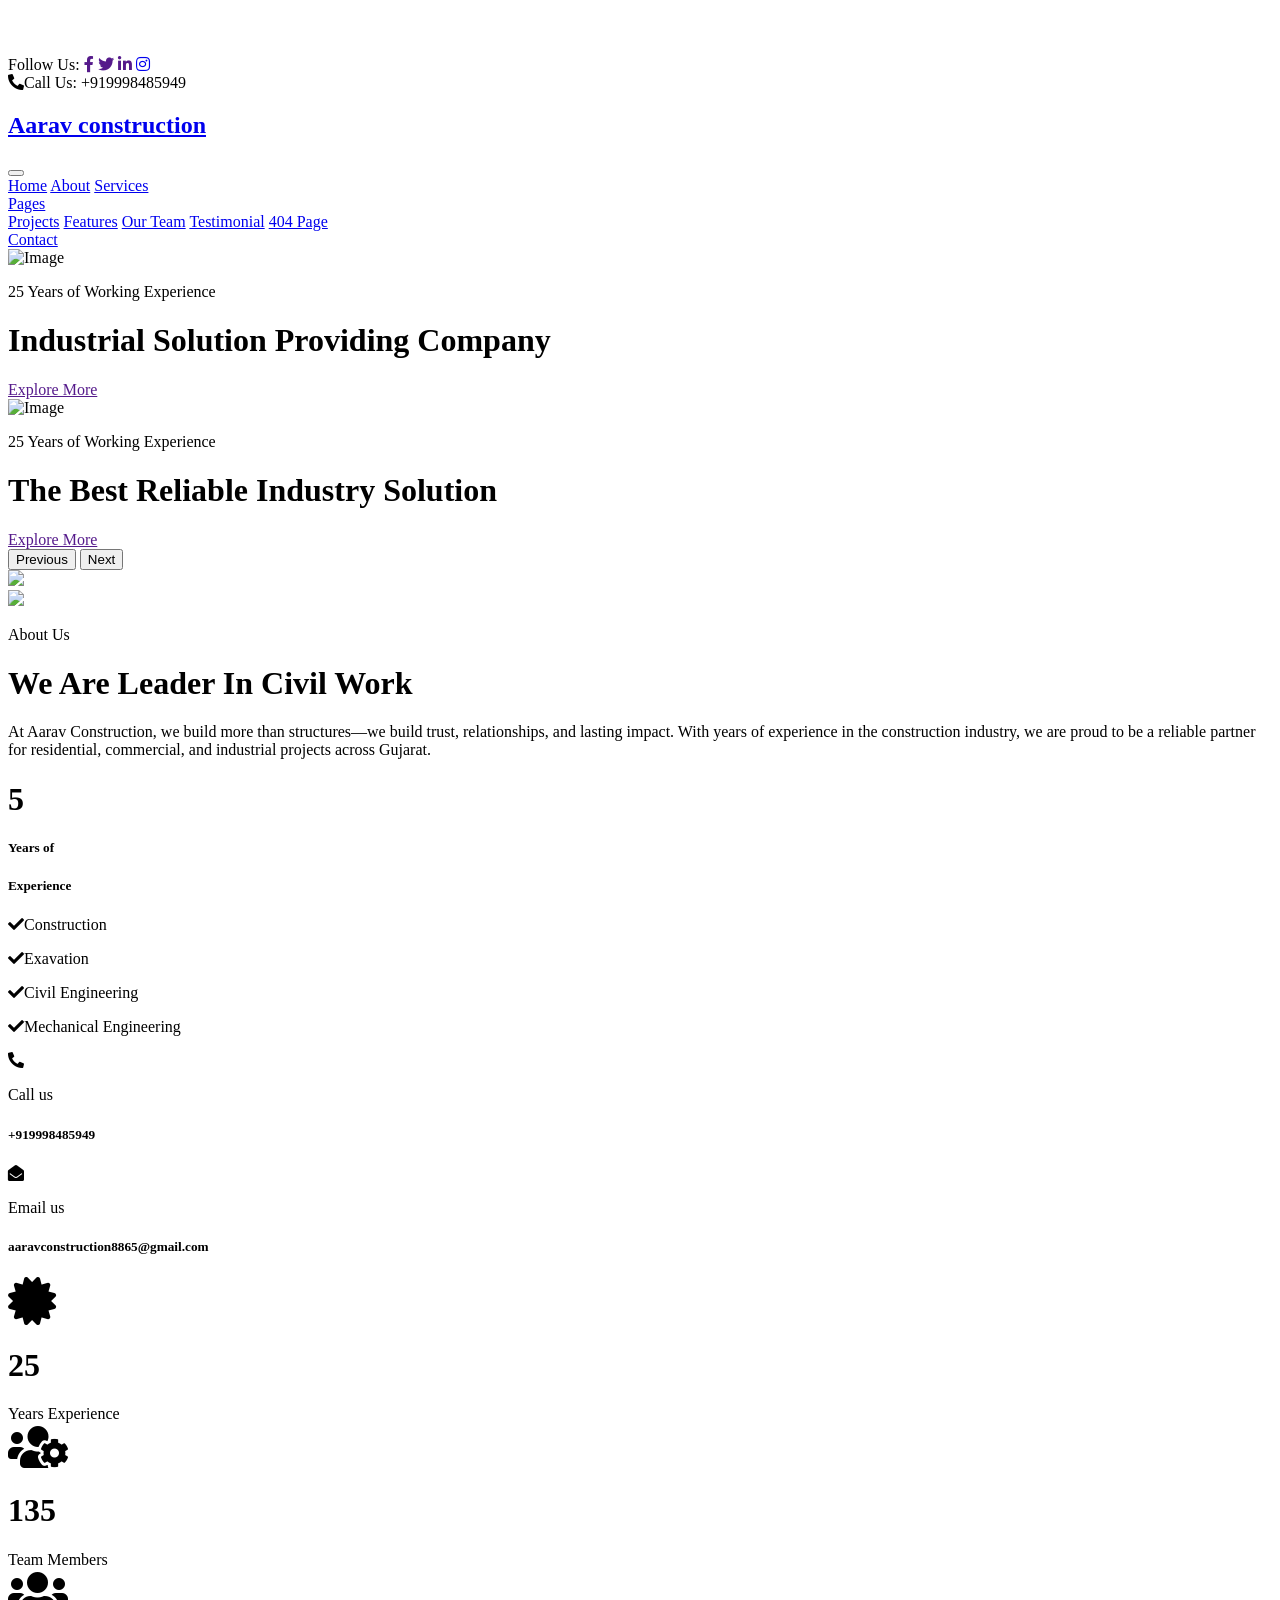
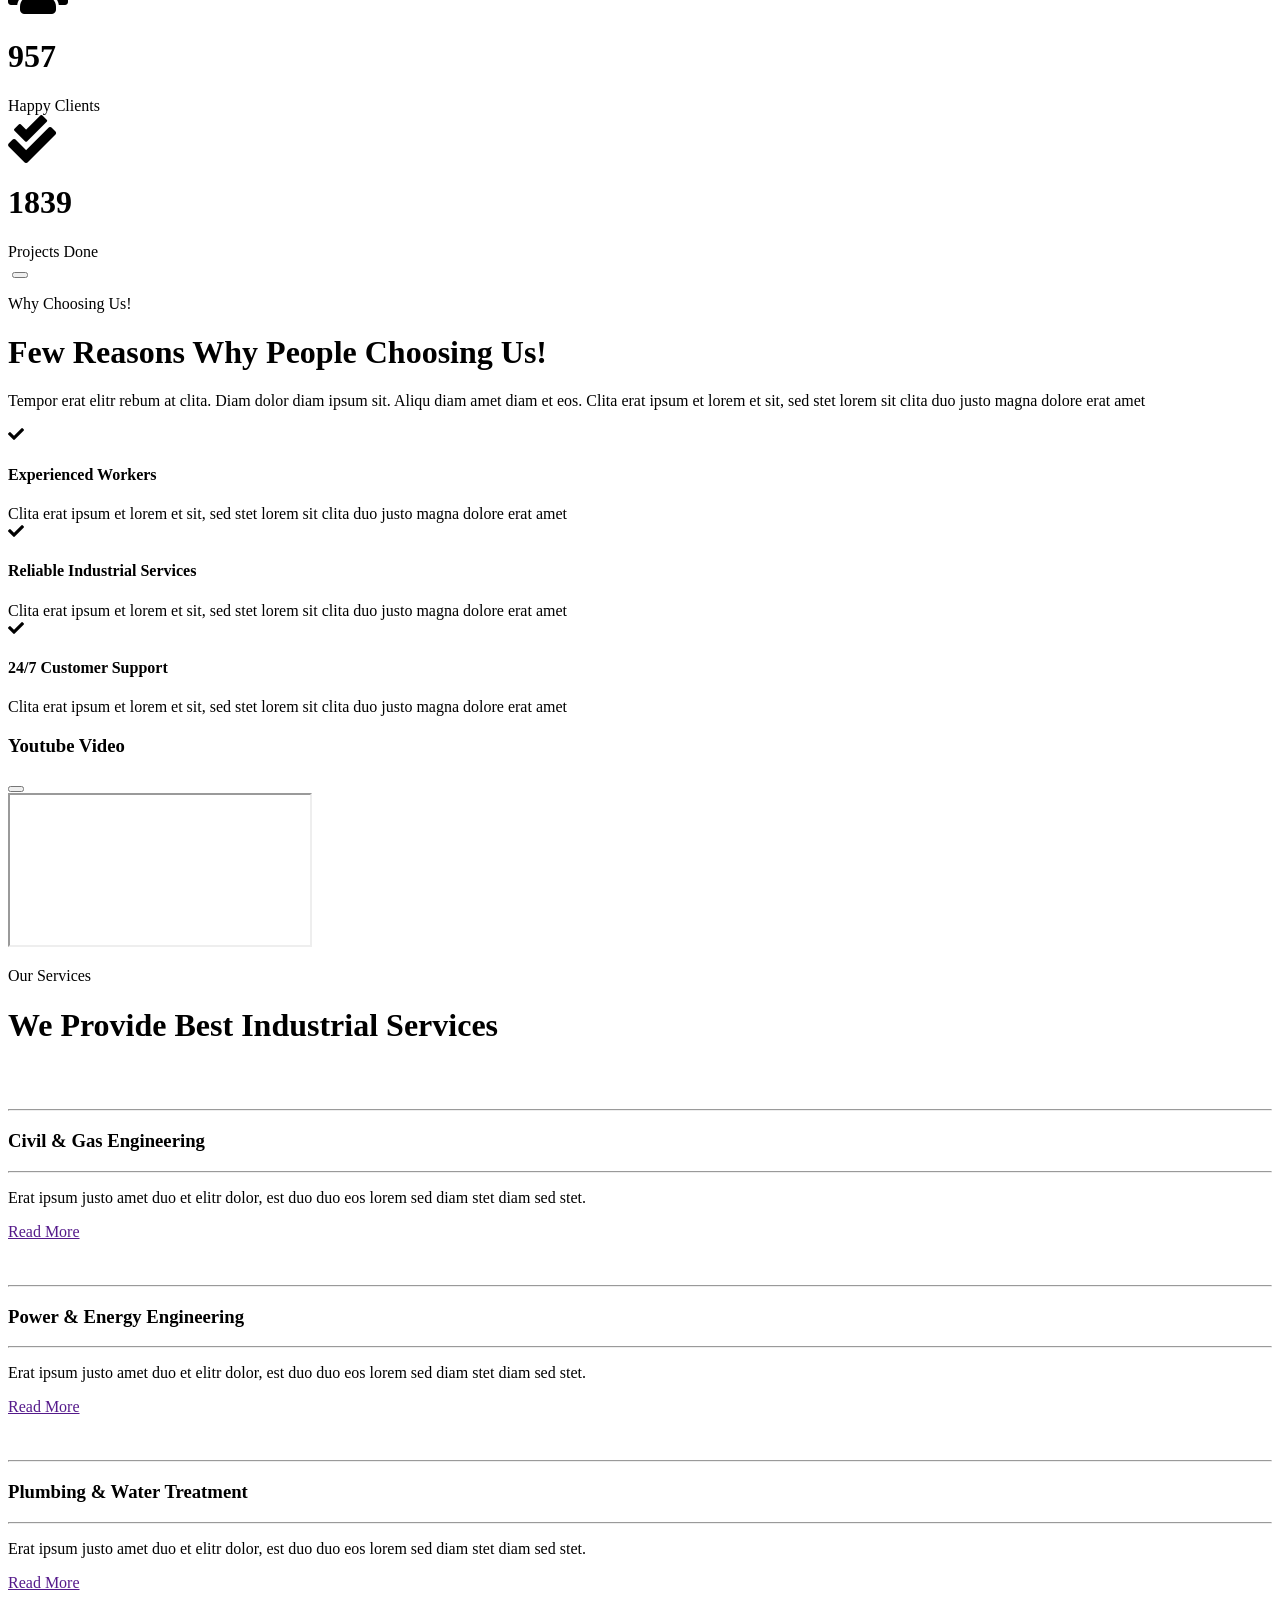
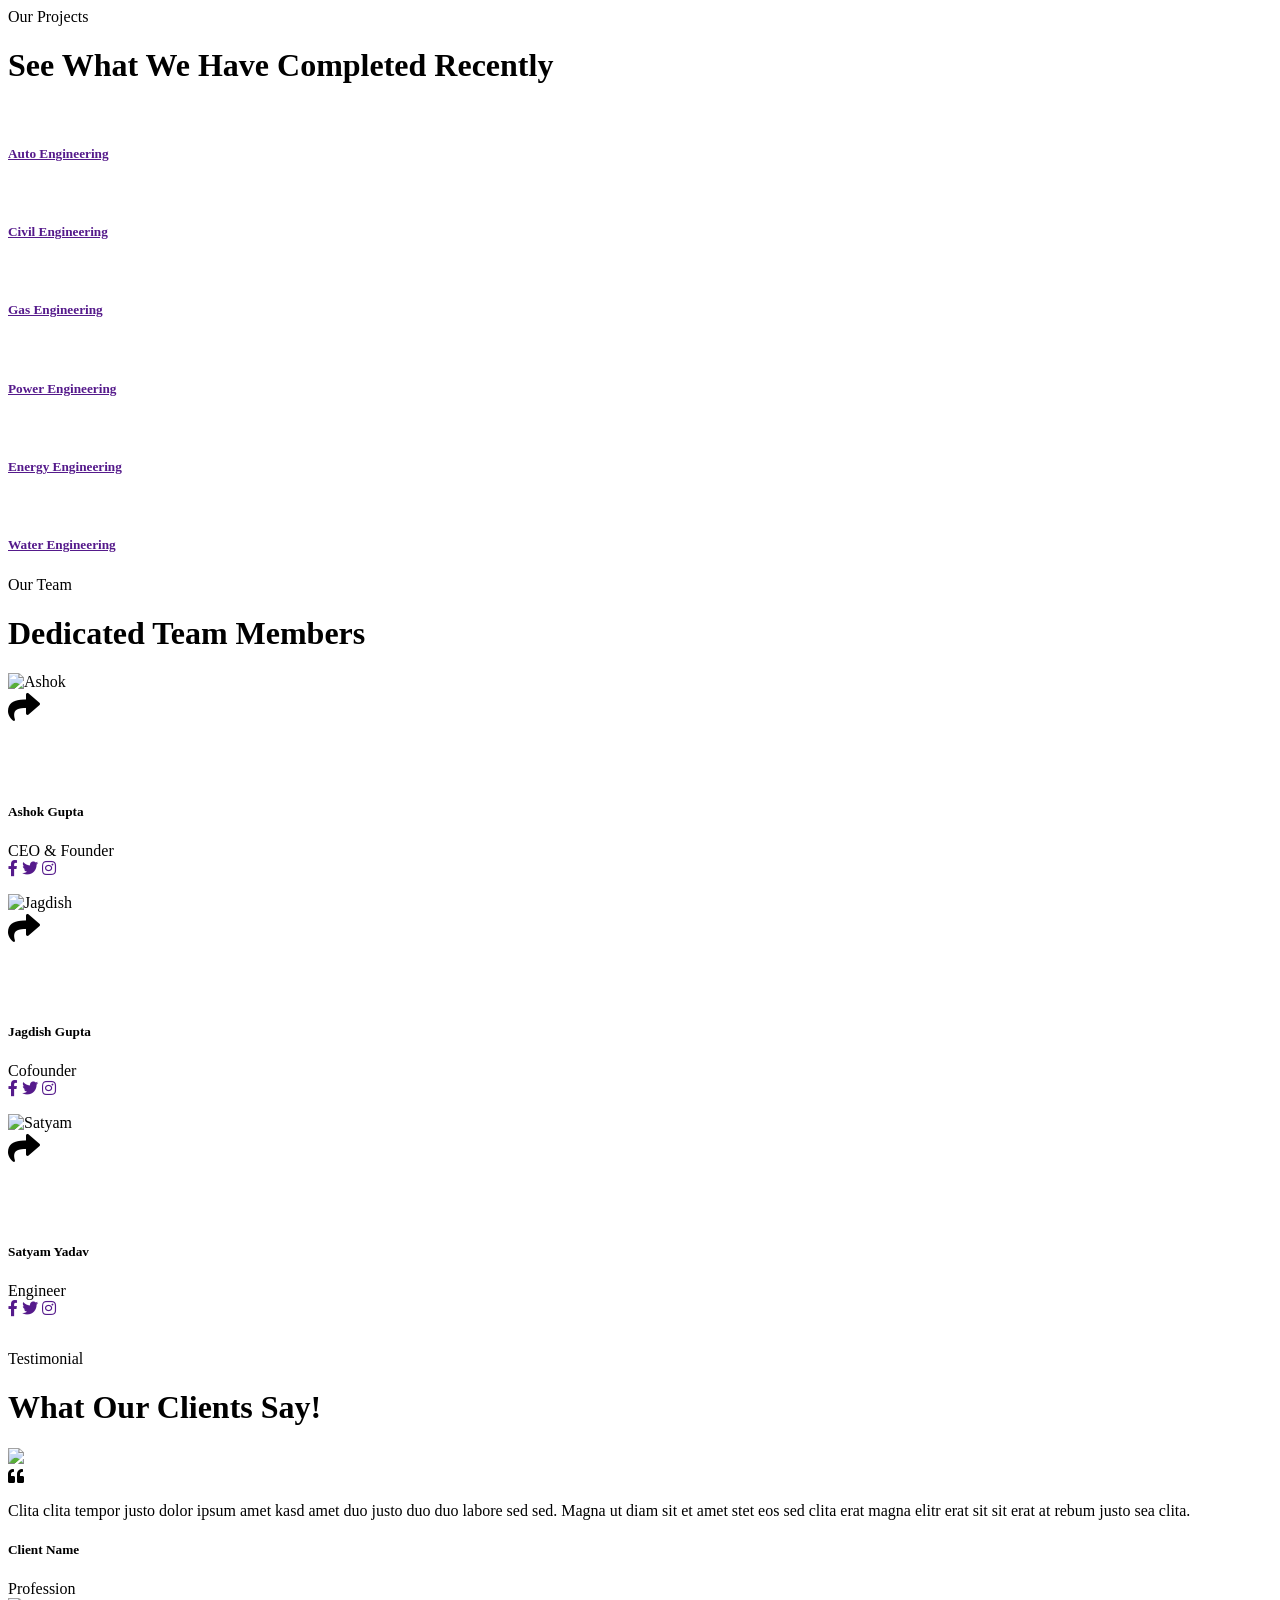
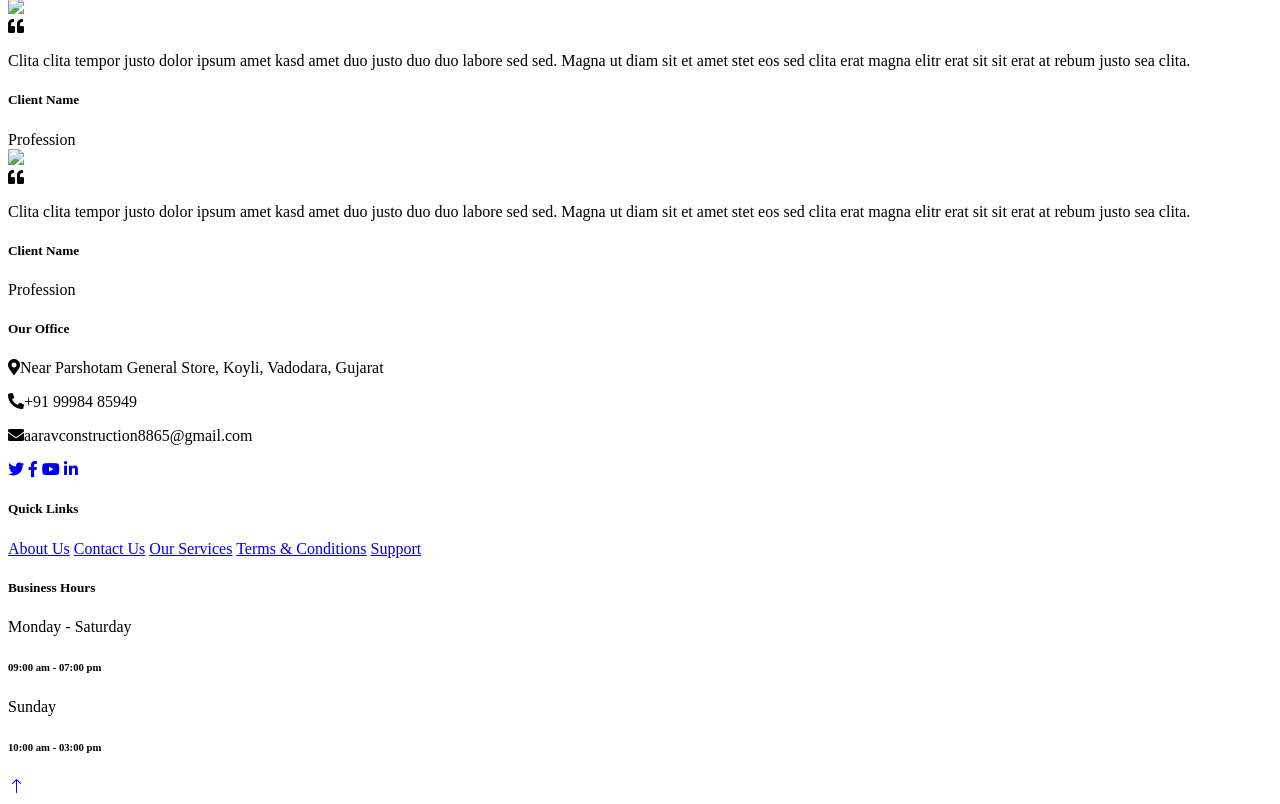
==== index.html @ e48cebb6 "Add files via upload" ====
<!DOCTYPE html>
<html lang="en">

<head>
    <meta charset="utf-8">
    <title>Aarav Construction</title>
    <meta content="width=device-width, initial-scale=1.0" name="viewport">
    <meta content="" name="keywords">
    <meta content="" name="description">

    <!-- Favicon -->
    <link href="img/favicon.ico" rel="icon">

    <!-- Google Web Fonts -->
    <link rel="preconnect" href="https://fonts.googleapis.com">
    <link rel="preconnect" href="https://fonts.gstatic.com" crossorigin>
    <link href="https://fonts.googleapis.com/css2?family=Open+Sans:wght@400;500;600&family=Rubik:wght@500;600;700&display=swap" rel="stylesheet">

    <!-- Icon Font Stylesheet -->
    <link href="https://cdnjs.cloudflare.com/ajax/libs/font-awesome/5.10.0/css/all.min.css" rel="stylesheet">
    <link href="https://cdn.jsdelivr.net/npm/bootstrap-icons@1.4.1/font/bootstrap-icons.css" rel="stylesheet">

    <!-- Libraries Stylesheet -->
    <link href="lib/animate/animate.min.css" rel="stylesheet">
    <link href="lib/owlcarousel/assets/owl.carousel.min.css" rel="stylesheet">

    <!-- Customized Bootstrap Stylesheet -->
    <link href="css/bootstrap.min.css" rel="stylesheet">

    <!-- Template Stylesheet -->
    <link href="css/style.css" rel="stylesheet">
</head>

<body>
    <!-- Spinner Start -->
    <div id="spinner" class="show bg-white position-fixed translate-middle w-100 vh-100 top-50 start-50 d-flex align-items-center justify-content-center">
        <div class="spinner-border text-primary" role="status" style="width: 3rem; height: 3rem;"></div>
    </div>
    <!-- Spinner End -->


    <!-- Topbar Start -->
    <div class="container-fluid bg-dark px-0">
        <div class="row g-0 d-none d-lg-flex">
            <div class="col-lg-6 ps-5 text-start">
                <div class="h-100 d-inline-flex align-items-center text-white">
                    <span>Follow Us:</span>
                    <a class="btn btn-link text-light" href=""><i class="fab fa-facebook-f"></i></a>
                    <a class="btn btn-link text-light" href=""><i class="fab fa-twitter"></i></a>
                    <a class="btn btn-link text-light" href=""><i class="fab fa-linkedin-in"></i></a>
                    <a class="btn btn-link text-light" href="https://www.instagram.com/aarav__construction/"><i class="fab fa-instagram"></i></a>
                </div>
            </div>
            <div class="col-lg-6 text-end">
                <div class="h-100 topbar-right d-inline-flex align-items-center text-white py-2 px-5">
                    <span class="fs-5 fw-bold me-2"><i class="fa fa-phone-alt me-2"></i>Call Us:</span>
                    <span class="fs-5 fw-bold">+919998485949</span>
                </div>
            </div>
        </div>
    </div>
    <!-- Topbar End -->


    <!-- Navbar Start -->
    <nav class="navbar navbar-expand-lg bg-white navbar-light sticky-top py-0 pe-5">
        <a href="index.html" class="navbar-brand ps-5 me-0">
            <h1 class="text-white m-0"><font face="cursive">Aarav construction</font></h1>
        </a>
        <button type="button" class="navbar-toggler me-0" data-bs-toggle="collapse" data-bs-target="#navbarCollapse">
            <span class="navbar-toggler-icon"></span>
        </button>
        <div class="collapse navbar-collapse" id="navbarCollapse">
            <div class="navbar-nav ms-auto p-4 p-lg-0">
                <a href="index.html" class="nav-item nav-link active">Home</a>
                <a href="about.html" class="nav-item nav-link">About</a>
                <a href="service.html" class="nav-item nav-link">Services</a>
                <div class="nav-item dropdown">
                    <a href="#" class="nav-link dropdown-toggle" data-bs-toggle="dropdown">Pages</a>
                    <div class="dropdown-menu bg-light m-0">
                        <a href="project.html" class="dropdown-item">Projects</a>
                        <a href="feature.html" class="dropdown-item">Features</a>
                        <a href="team.html" class="dropdown-item">Our Team</a>
                        <a href="testimonial.html" class="dropdown-item">Testimonial</a>
                        <a href="404.html" class="dropdown-item">404 Page</a>
                    </div>
                </div>
                <a href="contact.html" class="nav-item nav-link">Contact</a>
            </div>
        </div>
    </nav>
    <!-- Navbar End -->


    <!-- Carousel Start -->
    <div class="container-fluid px-0 mb-5">
        <div id="header-carousel" class="carousel slide" data-bs-ride="carousel">
            <div class="carousel-inner">
                <div class="carousel-item active">
                    <img class="w-100" src="img/carousel-1.jpg" alt="Image">
                    <div class="carousel-caption">
                        <div class="container">
                            <div class="row justify-content-center">
                                <div class="col-lg-10 text-start">
                                    <p class="fs-5 fw-medium text-primary text-uppercase animated slideInRight">25 Years of Working Experience</p>
                                    <h1 class="display-1 text-white mb-5 animated slideInRight">Industrial Solution Providing Company</h1>
                                    <a href="" class="btn btn-primary py-3 px-5 animated slideInRight">Explore More</a>
                                </div>
                            </div>
                        </div>
                    </div>
                </div>
                <div class="carousel-item">
                    <img class="w-100" src="img/carousel-2.jpg" alt="Image">
                    <div class="carousel-caption">
                        <div class="container">
                            <div class="row justify-content-center">
                                <div class="col-lg-10 text-start">
                                    <p class="fs-5 fw-medium text-primary text-uppercase animated slideInRight">25 Years of Working Experience</p>
                                    <h1 class="display-1 text-white mb-5 animated slideInRight">The Best Reliable Industry Solution</h1>
                                    <a href="" class="btn btn-primary py-3 px-5 animated slideInRight">Explore More</a>
                                </div>
                            </div>
                        </div>
                    </div>
                </div>
            </div>
            <button class="carousel-control-prev" type="button" data-bs-target="#header-carousel"
                data-bs-slide="prev">
                <span class="carousel-control-prev-icon" aria-hidden="true"></span>
                <span class="visually-hidden">Previous</span>
            </button>
            <button class="carousel-control-next" type="button" data-bs-target="#header-carousel"
                data-bs-slide="next">
                <span class="carousel-control-next-icon" aria-hidden="true"></span>
                <span class="visually-hidden">Next</span>
            </button>
        </div>
    </div>
    <!-- Carousel End -->


    <!-- About Start -->
    <div class="container-xxl py-5">
        <div class="container">
            <div class="row g-5">
                <div class="col-lg-6">
                    <div class="row gx-3 h-100">
                        <div class="col-6 align-self-start wow fadeInUp" data-wow-delay="0.1s">
                            <img class="img-fluid" src="img/about-1.jpg">
                        </div>
                        <div class="col-6 align-self-end wow fadeInDown" data-wow-delay="0.1s">
                            <img class="img-fluid" src="img/about-2.jpg">
                        </div>
                    </div>
                </div>
                <div class="col-lg-6 wow fadeIn" data-wow-delay="0.5s">
                    <p class="fw-medium text-uppercase text-primary mb-2">About Us</p>
                    <h1 class="display-5 mb-4">We Are Leader In Civil Work</h1>
                    <p class="mb-4">At Aarav Construction, we build more than structures—we build trust, relationships, and lasting impact. With years of experience in the construction industry, we are proud to be a reliable partner for residential, commercial, and industrial projects across Gujarat.</p>
                    <div class="d-flex align-items-center mb-4">
                        <div class="flex-shrink-0 bg-primary p-4">
                            <h1 class="display-2">5</h1>
                            <h5 class="text-white">Years of</h5>
                            <h5 class="text-white">Experience</h5>
                        </div>
                        <div class="ms-4">
                            <p><i class="fa fa-check text-primary me-2"></i>Construction</p>
                            <p><i class="fa fa-check text-primary me-2"></i>Exavation</p>
                            <p><i class="fa fa-check text-primary me-2"></i>Civil Engineering</p>
                            <p><i class="fa fa-check text-primary me-2"></i>Mechanical Engineering</p>
                            
                        </div>
                    </div>
                    <div class="col-sm-6">
                        <div class="d-flex align-items-center">
                            <div class="flex-shrink-0 btn-lg-square rounded-circle bg-primary">
                                <i class="fa fa-phone-alt text-white"></i>
                            </div>
                            <div class="ms-3">
                                <p class="mb-2">Call us</p>
                                <h5 class="mb-0">+919998485949</h5>
                            </div>
                        </div>
                    </div>
                    <div class="row pt-2">
                        <div class="col-sm-6">
                            <div class="d-flex align-items-center">
                                <div class="flex-shrink-0 btn-lg-square rounded-circle bg-primary">
                                    <i class="fa fa-envelope-open text-white"></i>
                                </div>
                                <div class="ms-3">
                                    <p class="mb-2">Email us</p>
                                    <h5 class="mb-0">aaravconstruction8865@gmail.com</h5>
                                </div>
                            </div>
                        </div>
                    </div>
                </div>
            </div>
        </div>
    </div>
    <!-- About End -->


    <!-- Facts Start -->
    <div class="container-fluid facts my-5 p-5">
        <div class="row g-5">
            <div class="col-md-6 col-xl-3 wow fadeIn" data-wow-delay="0.1s">
                <div class="text-center border p-5">
                    <i class="fa fa-certificate fa-3x text-white mb-3"></i>
                    <h1 class="display-2 text-primary mb-0" data-toggle="counter-up">25</h1>
                    <span class="fs-5 fw-semi-bold text-white">Years Experience</span>
                </div>
            </div>
            <div class="col-md-6 col-xl-3 wow fadeIn" data-wow-delay="0.3s">
                <div class="text-center border p-5">
                    <i class="fa fa-users-cog fa-3x text-white mb-3"></i>
                    <h1 class="display-2 text-primary mb-0" data-toggle="counter-up">135</h1>
                    <span class="fs-5 fw-semi-bold text-white">Team Members</span>
                </div>
            </div>
            <div class="col-md-6 col-xl-3 wow fadeIn" data-wow-delay="0.5s">
                <div class="text-center border p-5">
                    <i class="fa fa-users fa-3x text-white mb-3"></i>
                    <h1 class="display-2 text-primary mb-0" data-toggle="counter-up">957</h1>
                    <span class="fs-5 fw-semi-bold text-white">Happy Clients</span>
                </div>
            </div>
            <div class="col-md-6 col-xl-3 wow fadeIn" data-wow-delay="0.7s">
                <div class="text-center border p-5">
                    <i class="fa fa-check-double fa-3x text-white mb-3"></i>
                    <h1 class="display-2 text-primary mb-0" data-toggle="counter-up">1839</h1>
                    <span class="fs-5 fw-semi-bold text-white">Projects Done</span>
                </div>
            </div>
        </div>
    </div>
    <!-- Facts End -->


    <!-- Features Start -->
    <div class="container-xxl py-5">
        <div class="container">
            <div class="row g-5 align-items-center">
                <div class="col-lg-6 wow fadeInUp" data-wow-delay="0.1s">
                    <div class="position-relative me-lg-4">
                        <img class="img-fluid w-100" src="img/feature.jpg" alt="">
                        <span class="position-absolute top-50 start-100 translate-middle bg-white rounded-circle d-none d-lg-block" style="width: 120px; height: 120px;"></span>
                        <button type="button" class="btn-play" data-bs-toggle="modal"
                            data-src="https://www.youtube.com/embed/DWRcNpR6Kdc" data-bs-target="#videoModal">
                            <span></span>
                        </button>
                    </div>
                </div>
                <div class="col-lg-6 wow fadeInUp" data-wow-delay="0.5s">
                    <p class="fw-medium text-uppercase text-primary mb-2">Why Choosing Us!</p>
                    <h1 class="display-5 mb-4">Few Reasons Why People Choosing Us!</h1>
                    <p class="mb-4">Tempor erat elitr rebum at clita. Diam dolor diam ipsum sit. Aliqu diam amet diam et eos. Clita erat ipsum et lorem et sit, sed stet lorem sit clita duo justo magna dolore erat amet</p>
                    <div class="row gy-4">
                        <div class="col-12">
                            <div class="d-flex">
                                <div class="flex-shrink-0 btn-lg-square rounded-circle bg-primary">
                                    <i class="fa fa-check text-white"></i>
                                </div>
                                <div class="ms-4">
                                    <h4>Experienced Workers</h4>
                                    <span>Clita erat ipsum et lorem et sit, sed stet lorem sit clita duo justo magna dolore erat amet</span>
                                </div>
                            </div>
                        </div>
                        <div class="col-12">
                            <div class="d-flex">
                                <div class="flex-shrink-0 btn-lg-square rounded-circle bg-primary">
                                    <i class="fa fa-check text-white"></i>
                                </div>
                                <div class="ms-4">
                                    <h4>Reliable Industrial Services</h4>
                                    <span>Clita erat ipsum et lorem et sit, sed stet lorem sit clita duo justo magna dolore erat amet</span>
                                </div>
                            </div>
                        </div>
                        <div class="col-12">
                            <div class="d-flex">
                                <div class="flex-shrink-0 btn-lg-square rounded-circle bg-primary">
                                    <i class="fa fa-check text-white"></i>
                                </div>
                                <div class="ms-4">
                                    <h4>24/7 Customer Support</h4>
                                    <span>Clita erat ipsum et lorem et sit, sed stet lorem sit clita duo justo magna dolore erat amet</span>
                                </div>
                            </div>
                        </div>
                    </div>
                </div>
            </div>
        </div>
    </div>
    <!-- Features End -->


    <!-- Video Modal Start -->
    <div class="modal modal-video fade" id="videoModal" tabindex="-1" aria-labelledby="exampleModalLabel" aria-hidden="true">
        <div class="modal-dialog">
            <div class="modal-content rounded-0">
                <div class="modal-header">
                    <h3 class="modal-title" id="exampleModalLabel">Youtube Video</h3>
                    <button type="button" class="btn-close" data-bs-dismiss="modal" aria-label="Close"></button>
                </div>
                <div class="modal-body">
                    <!-- 16:9 aspect ratio -->
                    <div class="ratio ratio-16x9">
                        <iframe class="embed-responsive-item" src="" id="video" allowfullscreen allowscriptaccess="always"
                            allow="autoplay"></iframe>
                    </div>
                </div>
            </div>
        </div>
    </div>
    <!-- Video Modal End -->


    <!-- Service Start -->
    <div class="container-xxl py-5">
        <div class="container">
            <div class="text-center mx-auto pb-4 wow fadeInUp" data-wow-delay="0.1s" style="max-width: 600px;">
                <p class="fw-medium text-uppercase text-primary mb-2">Our Services</p>
                <h1 class="display-5 mb-4">We Provide Best Industrial Services</h1>
            </div>
            <div class="row gy-5 gx-4">
                <div class="col-md-6 col-lg-4 wow fadeInUp" data-wow-delay="0.1s">
                    <div class="service-item">
                        <img class="img-fluid" src="img/service-1.jpg" alt="">
                        <div class="service-img">
                            <img class="img-fluid" src="img/service-1.jpg" alt="">
                        </div>
                        <div class="service-detail">
                            <div class="service-title">
                                <hr class="w-25">
                                <h3 class="mb-0">Civil & Gas Engineering</h3>
                                <hr class="w-25">
                            </div>
                            <div class="service-text">
                                <p class="text-white mb-0">Erat ipsum justo amet duo et elitr dolor, est duo duo eos lorem sed diam stet diam sed stet.</p>
                            </div>
                        </div>
                        <a class="btn btn-light" href="">Read More</a>
                    </div>
                </div>
                <div class="col-md-6 col-lg-4 wow fadeInUp" data-wow-delay="0.3s">
                    <div class="service-item">
                        <img class="img-fluid" src="img/service-2.jpg" alt="">
                        <div class="service-img">
                            <img class="img-fluid" src="img/service-2.jpg" alt="">
                        </div>
                        <div class="service-detail">
                            <div class="service-title">
                                <hr class="w-25">
                                <h3 class="mb-0">Power & Energy Engineering</h3>
                                <hr class="w-25">
                            </div>
                            <div class="service-text">
                                <p class="text-white mb-0">Erat ipsum justo amet duo et elitr dolor, est duo duo eos lorem sed diam stet diam sed stet.</p>
                            </div>
                        </div>
                        <a class="btn btn-light" href="">Read More</a>
                    </div>
                </div>
                <div class="col-md-6 col-lg-4 wow fadeInUp" data-wow-delay="0.5s">
                    <div class="service-item">
                        <img class="img-fluid" src="img/service-3.jpg" alt="">
                        <div class="service-img">
                            <img class="img-fluid" src="img/service-3.jpg" alt="">
                        </div>
                        <div class="service-detail">
                            <div class="service-title">
                                <hr class="w-25">
                                <h3 class="mb-0">Plumbing & Water Treatment</h3>
                                <hr class="w-25">
                            </div>
                            <div class="service-text">
                                <p class="text-white mb-0">Erat ipsum justo amet duo et elitr dolor, est duo duo eos lorem sed diam stet diam sed stet.</p>
                            </div>
                        </div>
                        <a class="btn btn-light" href="">Read More</a>
                    </div>
                </div>
            </div>
        </div>
    </div>
    <!-- Service End -->


    <!-- Project Start -->
    <div class="container-fluid bg-dark pt-5 my-5 px-0">
        <div class="text-center mx-auto mt-5 wow fadeIn" data-wow-delay="0.1s" style="max-width: 600px;">
            <p class="fw-medium text-uppercase text-primary mb-2">Our Projects</p>
            <h1 class="display-5 text-white mb-5">See What We Have Completed Recently</h1>
        </div>
        <div class="owl-carousel project-carousel wow fadeIn" data-wow-delay="0.1s">
            <a class="project-item" href="">
                <img class="img-fluid" src="img/project-1.jpg" alt="">
                <div class="project-title">
                    <h5 class="text-primary mb-0">Auto Engineering</h5>
                </div>
            </a>
            <a class="project-item" href="">
                <img class="img-fluid" src="img/project-2.jpg" alt="">
                <div class="project-title">
                    <h5 class="text-primary mb-0">Civil Engineering</h5>
                </div>
            </a>
            <a class="project-item" href="">
                <img class="img-fluid" src="img/project-3.jpg" alt="">
                <div class="project-title">
                    <h5 class="text-primary mb-0">Gas Engineering</h5>
                </div>
            </a>
            <a class="project-item" href="">
                <img class="img-fluid" src="img/project-4.jpg" alt="">
                <div class="project-title">
                    <h5 class="text-primary mb-0">Power Engineering</h5>
                </div>
            </a>
            <a class="project-item" href="">
                <img class="img-fluid" src="img/project-5.jpg" alt="">
                <div class="project-title">
                    <h5 class="text-primary mb-0">Energy Engineering</h5>
                </div>
            </a>
            <a class="project-item" href="">
                <img class="img-fluid" src="img/project-6.jpg" alt="">
                <div class="project-title">
                    <h5 class="text-primary mb-0">Water Engineering</h5>
                </div>
            </a>
        </div>
    </div>
    <!-- Project End -->


    <!-- Team Start -->
    <div class="container-xxl py-5">
        <div class="container">
            <div class="text-center mx-auto wow fadeInUp" data-wow-delay="0.1s" style="max-width: 600px;">
                <p class="fw-medium text-uppercase text-primary mb-2">Our Team</p>
                <h1 class="display-5 mb-5">Dedicated Team Members</h1>
            </div>
            <div class="row g-4">
                <div class="col-lg-4 col-md-6 wow fadeInUp" data-wow-delay="0.1s">
                    <div class="team-item">
                        <img class="img-fluid" src="img/Ashok.JPG" alt="Ashok">
                        <div class="d-flex">
                            <div class="flex-shrink-0 btn-square bg-primary" style="width: 90px; height: 90px;">
                                <i class="fa fa-2x fa-share text-white"></i>
                            </div>
                            <div class="position-relative overflow-hidden bg-light d-flex flex-column justify-content-center w-100 ps-4" style="height: 90px;">
                                <h5>Ashok Gupta</h5>
                                <span class="text-primary">CEO & Founder</span>
                                <div class="team-social">
                                    <a class="btn btn-square btn-dark rounded-circle mx-1" href=""><i class="fab fa-facebook-f"></i></a>
                                    <a class="btn btn-square btn-dark rounded-circle mx-1" href=""><i class="fab fa-twitter"></i></a>
                                    <a class="btn btn-square btn-dark rounded-circle mx-1" href=""><i class="fab fa-instagram"></i></a>
                                </div>                                                              
                            </div>
                        </div>
                    </div>
                </div>
                <div class="col-lg-4 col-md-6 wow fadeInUp" data-wow-delay="0.3s">
                    <div class="team-item">
                        <img class="img-fluid" src="img/Jagdish.jpg" alt="Jagdish">
                        <div class="d-flex">
                            <div class="flex-shrink-0 btn-square bg-primary" style="width: 90px; height: 90px;">
                                <i class="fa fa-2x fa-share text-white"></i>
                            </div>
                            <div class="position-relative overflow-hidden bg-light d-flex flex-column justify-content-center w-100 ps-4" style="height: 90px;">
                                <h5>Jagdish Gupta</h5>
                                <span class="text-primary">Cofounder</span>
                                <div class="team-social">
                                    <a class="btn btn-square btn-dark rounded-circle mx-1" href=""><i class="fab fa-facebook-f"></i></a>
                                    <a class="btn btn-square btn-dark rounded-circle mx-1" href=""><i class="fab fa-twitter"></i></a>
                                    <a class="btn btn-square btn-dark rounded-circle mx-1" href=""><i class="fab fa-instagram"></i></a>
                                </div>
                            </div>
                        </div>
                    </div>
                </div>
                <div class="col-lg-4 col-md-6 wow fadeInUp" data-wow-delay="0.5s">
                    <div class="team-item">
                        <img class="img-fluid" src="img/satyam.jpg" alt="Satyam">
                        <div class="d-flex">
                            <div class="flex-shrink-0 btn-square bg-primary" style="width: 90px; height: 90px;">
                                <i class="fa fa-2x fa-share text-white"></i>
                            </div>
                            <div class="position-relative overflow-hidden bg-light d-flex flex-column justify-content-center w-100 ps-4" style="height: 90px;">
                                <h5>Satyam Yadav</h5>
                                <span class="text-primary">Engineer</span>
                                <div class="team-social">
                                    <a class="btn btn-square btn-dark rounded-circle mx-1" href=""><i class="fab fa-facebook-f"></i></a>
                                    <a class="btn btn-square btn-dark rounded-circle mx-1" href=""><i class="fab fa-twitter"></i></a>
                                    <a class="btn btn-square btn-dark rounded-circle mx-1" href=""><i class="fab fa-instagram"></i></a>
                                </div>
                            </div>
                        </div>
                    </div>
                </div>
            </div>
        </div>
    </div>
    <!-- Team End -->


    <!-- Testimonial Start -->
    <div class="container-xxl py-5">
        <div class="container">
            <div class="text-center mx-auto wow fadeInUp" data-wow-delay="0.1s" style="max-width: 600px;">
                <p class="fw-medium text-uppercase text-primary mb-2">Testimonial</p>
                <h1 class="display-5 mb-5">What Our Clients Say!</h1>
            </div>
            <div class="owl-carousel testimonial-carousel wow fadeInUp" data-wow-delay="0.1s">
                <div class="testimonial-item text-center">
                    <div class="testimonial-img position-relative">
                        <img class="img-fluid rounded-circle mx-auto mb-5" src="img/testimonial-1.jpg">
                        <div class="btn-square bg-primary rounded-circle">
                            <i class="fa fa-quote-left text-white"></i>
                        </div>
                    </div>
                    <div class="testimonial-text text-center rounded p-4">
                        <p>Clita clita tempor justo dolor ipsum amet kasd amet duo justo duo duo labore sed sed. Magna ut diam sit et amet stet eos sed clita erat magna elitr erat sit sit erat at rebum justo sea clita.</p>
                        <h5 class="mb-1">Client Name</h5>
                        <span class="fst-italic">Profession</span>
                    </div>
                </div>
                <div class="testimonial-item text-center">
                    <div class="testimonial-img position-relative">
                        <img class="img-fluid rounded-circle mx-auto mb-5" src="img/testimonial-2.jpg">
                        <div class="btn-square bg-primary rounded-circle">
                            <i class="fa fa-quote-left text-white"></i>
                        </div>
                    </div>
                    <div class="testimonial-text text-center rounded p-4">
                        <p>Clita clita tempor justo dolor ipsum amet kasd amet duo justo duo duo labore sed sed. Magna ut diam sit et amet stet eos sed clita erat magna elitr erat sit sit erat at rebum justo sea clita.</p>
                        <h5 class="mb-1">Client Name</h5>
                        <span class="fst-italic">Profession</span>
                    </div>
                </div>
                <div class="testimonial-item text-center">
                    <div class="testimonial-img position-relative">
                        <img class="img-fluid rounded-circle mx-auto mb-5" src="img/testimonial-3.jpg">
                        <div class="btn-square bg-primary rounded-circle">
                            <i class="fa fa-quote-left text-white"></i>
                        </div>
                    </div>
                    <div class="testimonial-text text-center rounded p-4">
                        <p>Clita clita tempor justo dolor ipsum amet kasd amet duo justo duo duo labore sed sed. Magna ut diam sit et amet stet eos sed clita erat magna elitr erat sit sit erat at rebum justo sea clita.</p>
                        <h5 class="mb-1">Client Name</h5>
                        <span class="fst-italic">Profession</span>
                    </div>
                </div>
            </div>
        </div>
    </div>
    <!-- Testimonial End -->


    <!-- Footer Start -->
    <div class="container-fluid bg-dark footer mt-5 py-5 wow fadeIn" data-wow-delay="0.1s">
        <div class="container py-5 text-center text-md-start">
            <div class="row g-5 justify-content-center">
                <div class="col-lg-3 col-md-6">
                    <h5 class="text-white mb-4">Our Office</h5>
                    <p class="mb-2"><i class="fa fa-map-marker-alt me-3"></i>Near Parshotam General Store, Koyli, Vadodara, Gujarat</p>
                    <p class="mb-2"><i class="fa fa-phone-alt me-3"></i>+91 99984 85949</p>
                    <p class="mb-2"><i class="fa fa-envelope me-3"></i>aaravconstruction8865@gmail.com</p>
                    <div class="d-flex justify-content-center justify-content-md-start pt-3">
                        <a class="btn btn-square btn-primary rounded-circle me-2" href="#"><i class="fab fa-twitter"></i></a>
                        <a class="btn btn-square btn-primary rounded-circle me-2" href="#"><i class="fab fa-facebook-f"></i></a>
                        <a class="btn btn-square btn-primary rounded-circle me-2" href="#"><i class="fab fa-youtube"></i></a>
                        <a class="btn btn-square btn-primary rounded-circle me-2" href="#"><i class="fab fa-linkedin-in"></i></a>
                    </div>
                </div>
                <div class="col-lg-3 col-md-6">
                    <h5 class="text-white mb-4">Quick Links</h5>
                    <a class="btn btn-link text-white-50" href="#">About Us</a>
                    <a class="btn btn-link text-white-50" href="#">Contact Us</a>
                    <a class="btn btn-link text-white-50" href="#">Our Services</a>
                    <a class="btn btn-link text-white-50" href="#">Terms & Conditions</a>
                    <a class="btn btn-link text-white-50" href="#">Support</a>
                </div>
                <div class="col-lg-3 col-md-6">
                    <h5 class="text-white mb-4">Business Hours</h5>
                    <p class="mb-1">Monday - Saturday</p>
                    <h6 class="text-light">09:00 am - 07:00 pm</h6>
                    <p class="mb-1">Sunday</p>
                    <h6 class="text-light">10:00 am - 03:00 pm</h6>
                </div>
            </div>
        </div>
    </div>
    
    <!-- Footer End -->


    


    <!-- Back to Top -->
    <a href="#" class="btn btn-lg btn-primary btn-lg-square rounded-circle back-to-top"><i class="bi bi-arrow-up"></i></a>


    <!-- JavaScript Libraries -->
    <script src="https://code.jquery.com/jquery-3.4.1.min.js"></script>
    <script src="https://cdn.jsdelivr.net/npm/bootstrap@5.0.0/dist/js/bootstrap.bundle.min.js"></script>
    <script src="lib/wow/wow.min.js"></script>
    <script src="lib/easing/easing.min.js"></script>
    <script src="lib/waypoints/waypoints.min.js"></script>
    <script src="lib/owlcarousel/owl.carousel.min.js"></script>
    <script src="lib/counterup/counterup.min.js"></script>

    <!-- Template Javascript -->
    <script src="js/main.js"></script>
</body>

</html>
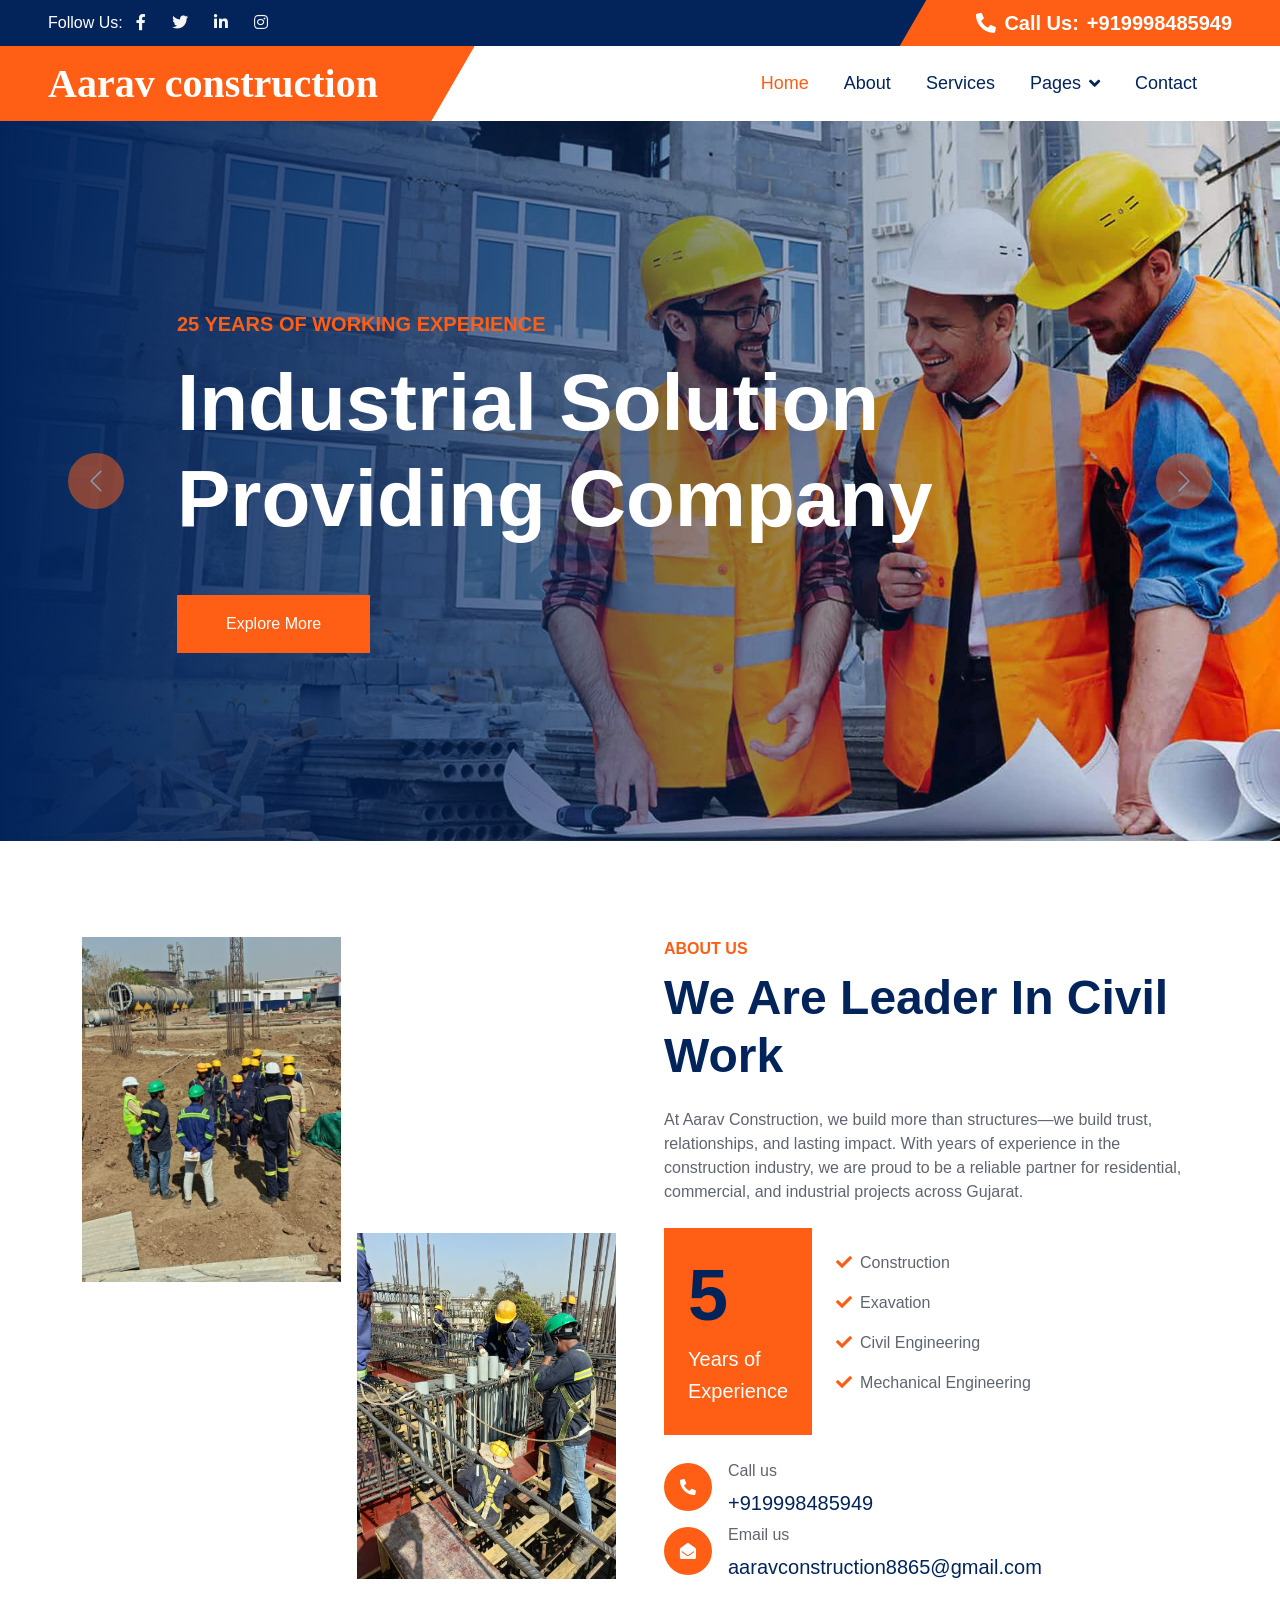
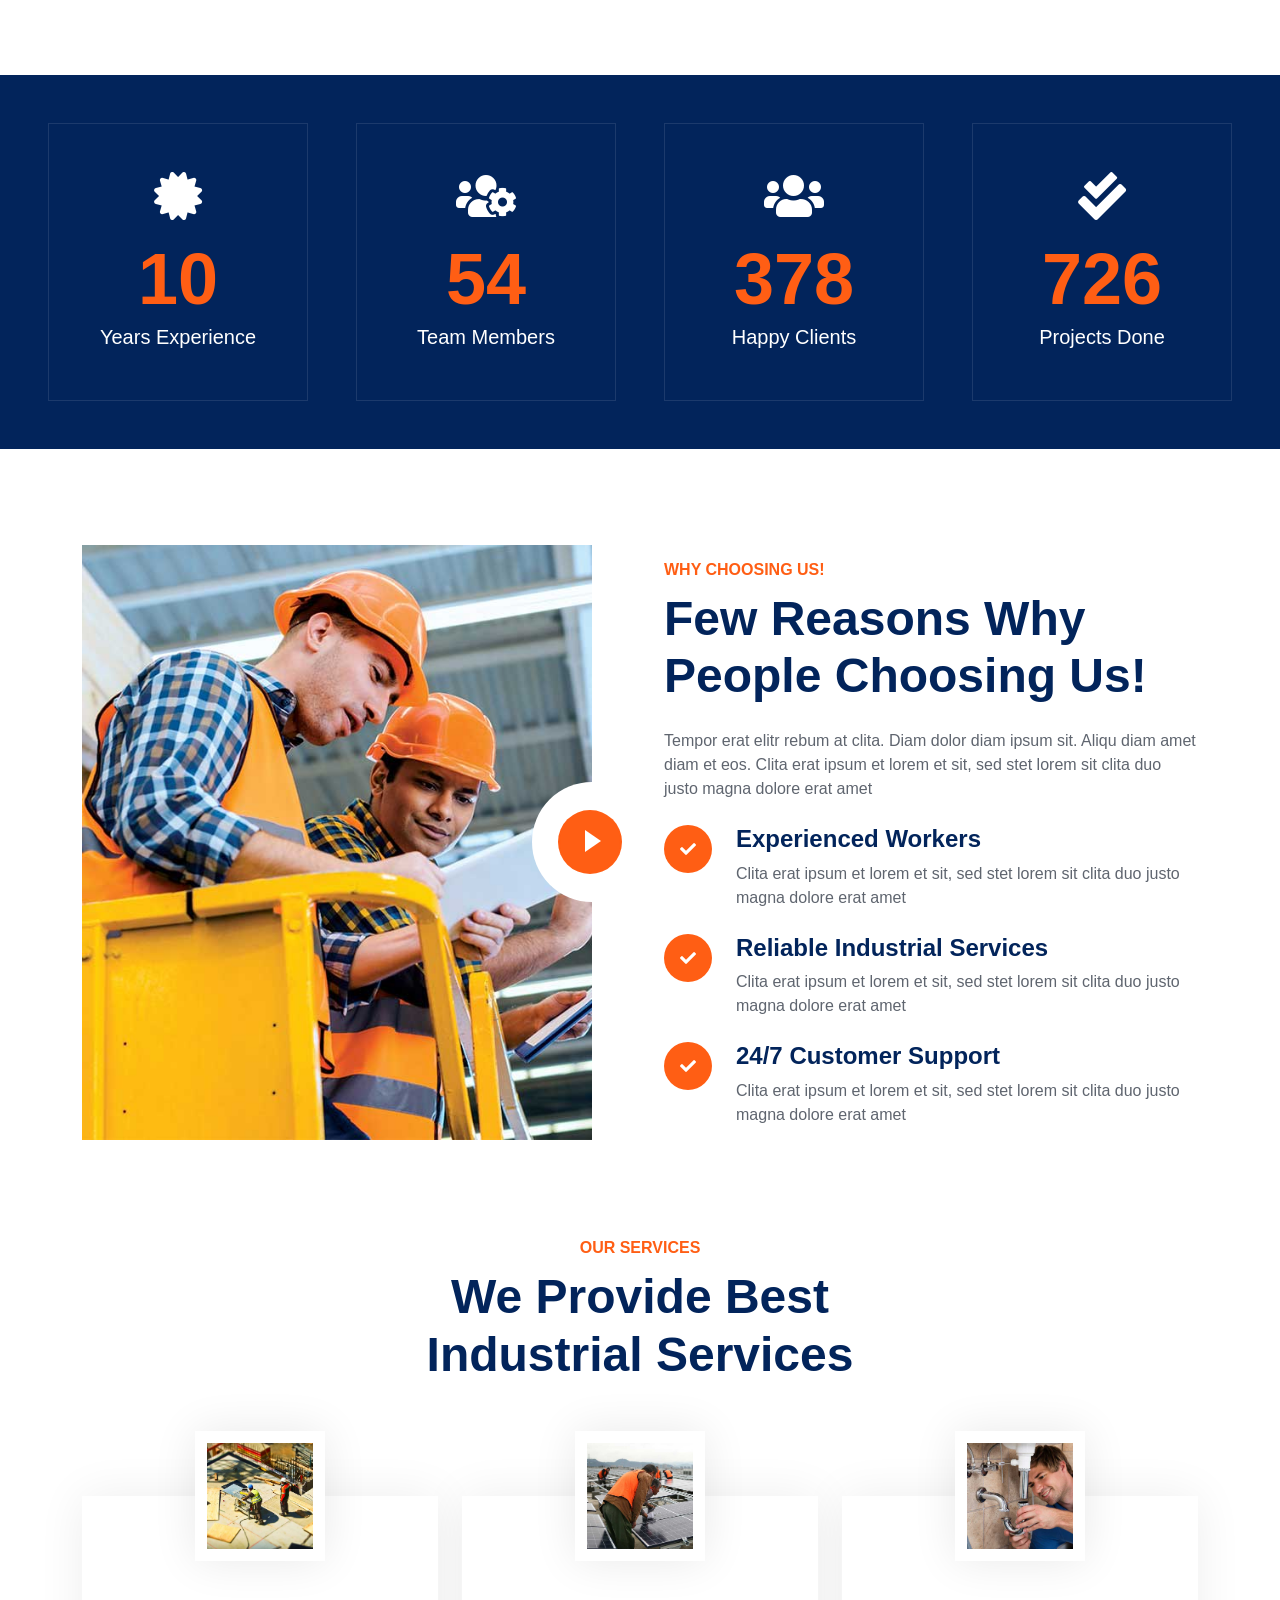
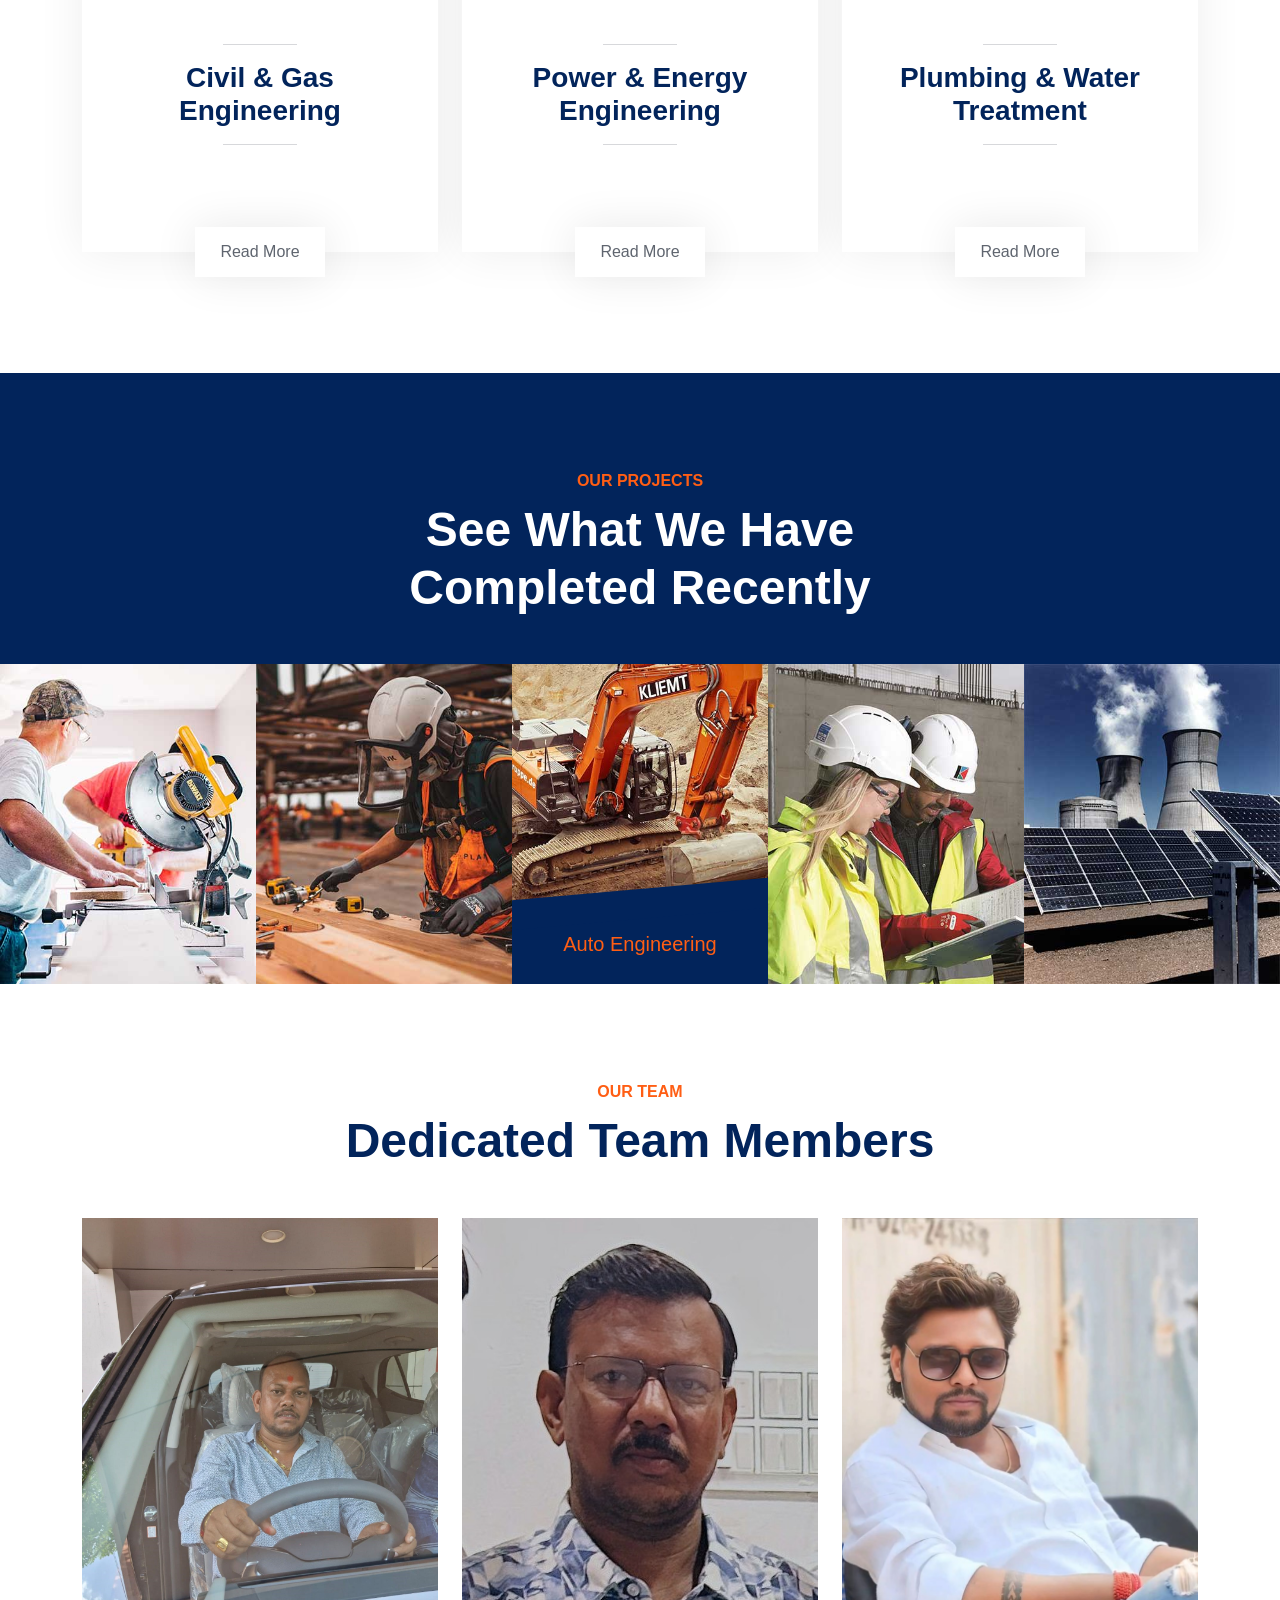
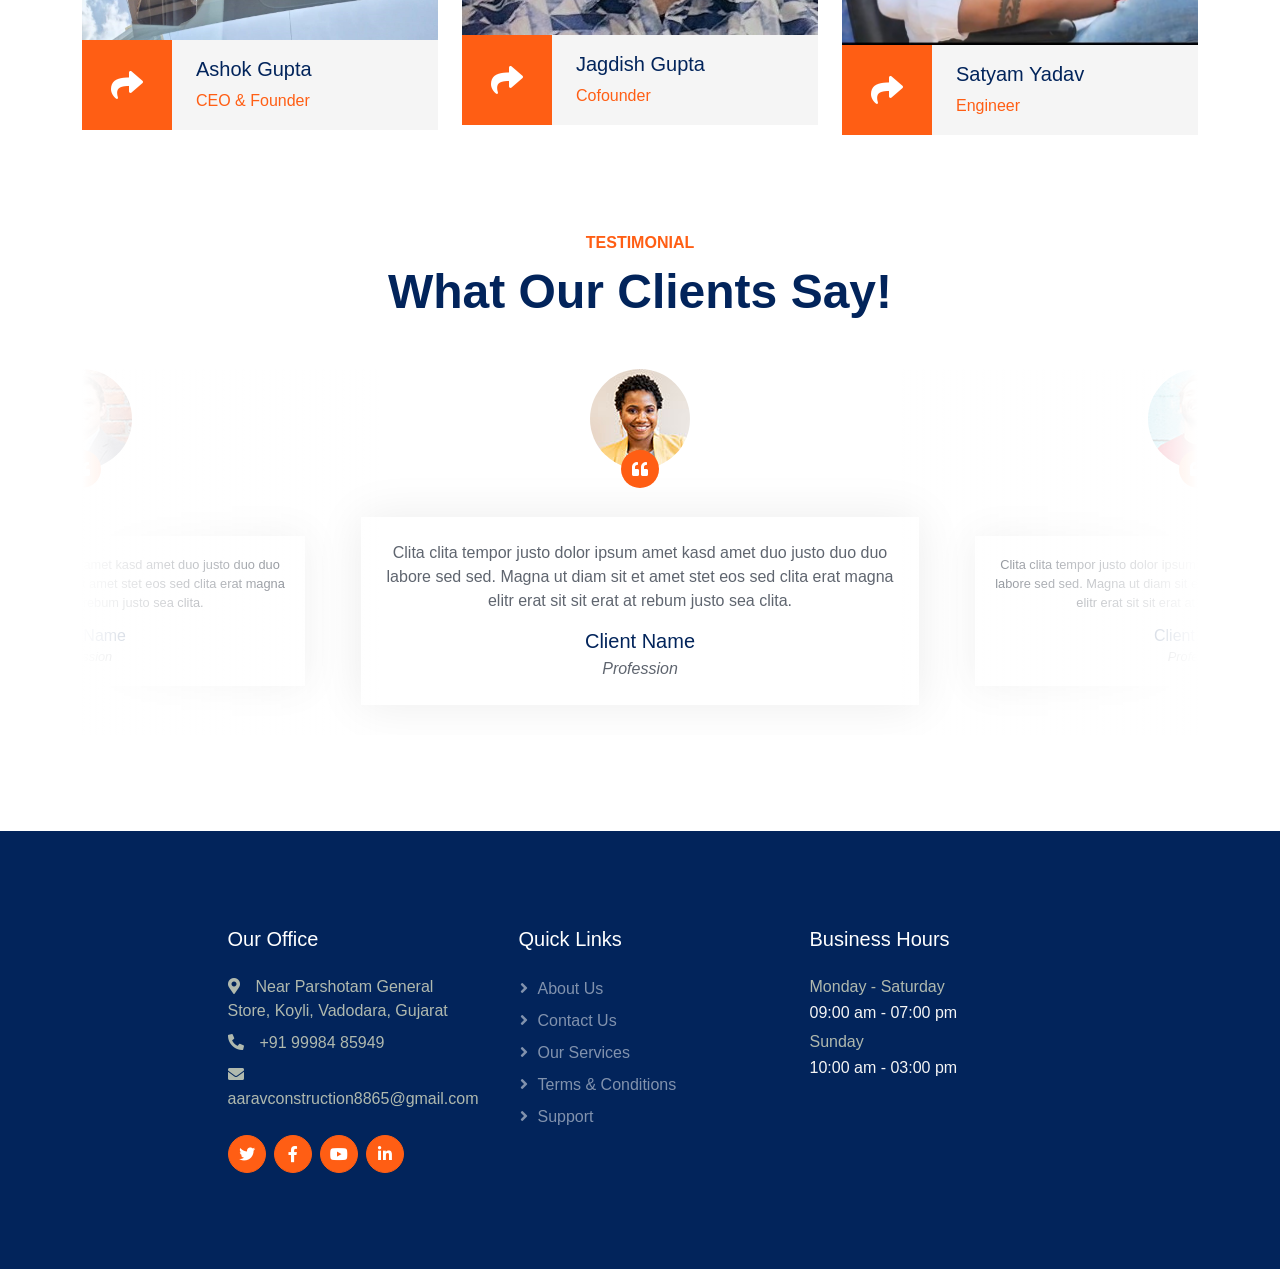
==== commit 252f88a5: "Update index.html" ====
--- a/index.html
+++ b/index.html
@@ -449,7 +449,7 @@
             <div class="row g-4">
                 <div class="col-lg-4 col-md-6 wow fadeInUp" data-wow-delay="0.1s">
                     <div class="team-item">
-                        <img class="img-fluid" src="img/Ashok.JPG" alt="Ashok">
+                        <img class="img-fluid" src="img/Ashok.jpg" alt="Ashok">
                         <div class="d-flex">
                             <div class="flex-shrink-0 btn-square bg-primary" style="width: 90px; height: 90px;">
                                 <i class="fa fa-2x fa-share text-white"></i>
@@ -621,4 +621,4 @@
     <script src="js/main.js"></script>
 </body>
 
-</html>+</html>
--- a/css/style.css
+++ b/css/style.css
@@ -0,0 +1,701 @@
+/********** Template CSS **********/
+:root {
+    --primary: #ff5e14;
+    --secondary: #5F656F;
+    --light: #F5F5F5;
+    --dark: #02245B;
+}
+
+.back-to-top {
+    position: fixed;
+    display: none;
+    right: 30px;
+    bottom: 30px;
+    z-index: 99;
+}
+
+h1,
+h2,
+.h1,
+.h2,
+.fw-bold {
+    font-weight: 700 !important;
+}
+
+h3,
+h4,
+.h3,
+.h4,
+.fw-medium {
+    font-weight: 600 !important;
+}
+
+h5,
+h6,
+.h5,
+.h6,
+.fw-semi-bold {
+    font-weight: 500 !important;
+}
+
+
+/*** Spinner ***/
+#spinner {
+    opacity: 0;
+    visibility: hidden;
+    transition: opacity .5s ease-out, visibility 0s linear .5s;
+    z-index: 99999;
+}
+
+#spinner.show {
+    transition: opacity .5s ease-out, visibility 0s linear 0s;
+    visibility: visible;
+    opacity: 1;
+}
+
+
+/*** Button ***/
+.btn {
+    transition: .5s;
+    font-weight: 500;
+}
+
+.btn-primary,
+.btn-outline-primary:hover {
+    color: #FFFFFF;
+}
+
+.btn-square {
+    width: 38px;
+    height: 38px;
+}
+
+.btn-sm-square {
+    width: 32px;
+    height: 32px;
+}
+
+.btn-lg-square {
+    width: 48px;
+    height: 48px;
+}
+
+.btn-square,
+.btn-sm-square,
+.btn-lg-square {
+    padding: 0;
+    display: flex;
+    align-items: center;
+    justify-content: center;
+    font-weight: normal;
+}
+
+
+.topbar-right {
+    position: relative;
+    background: var(--primary);
+}
+
+.topbar-right::before {
+    position: absolute;
+    content: "";
+    width: 30px;
+    height: 100%;
+    top: 0;
+    left: -15px;
+    transform: skewX(-30deg);
+    background-color: var(--primary);
+}
+
+
+/*** Navbar ***/
+.navbar.sticky-top {
+    top: -100px;
+    transition: .5s;
+}
+
+.navbar .navbar-brand {
+    position: relative;
+    padding-right: 50px;
+    height: 75px;
+    display: flex;
+    align-items: center;
+    background: var(--primary);
+}
+
+.navbar .navbar-brand::after {
+    position: absolute;
+    content: "";
+    width: 50px;
+    height: 100%;
+    top: 0;
+    right: -25px;
+    transform: skewX(-30deg);
+    background-color: var(--primary);
+}
+
+.navbar .navbar-nav .nav-link {
+    margin-right: 35px;
+    padding: 20px 0;
+    color: var(--dark);
+    font-size: 18px;
+    font-weight: 500;
+    outline: none;
+}
+
+.navbar .navbar-nav .nav-link:hover,
+.navbar .navbar-nav .nav-link.active {
+    color: var(--primary);
+}
+
+.navbar .dropdown-toggle::after {
+    border: none;
+    content: "\f107";
+    font-family: "Font Awesome 5 Free";
+    font-weight: 900;
+    vertical-align: middle;
+    margin-left: 8px;
+}
+
+@media (max-width: 991.98px) {
+    .navbar .navbar-nav .nav-link  {
+        margin-right: 0;
+        padding: 10px 0;
+    }
+
+    .navbar .navbar-nav {
+        border-top: 1px solid #EEEEEE;
+    }
+}
+
+@media (min-width: 992px) {
+    .navbar .nav-item .dropdown-menu {
+        display: block;
+        border: none;
+        margin-top: 0;
+        top: 150%;
+        opacity: 0;
+        visibility: hidden;
+        transition: .5s;
+    }
+
+    .navbar .nav-item:hover .dropdown-menu {
+        top: 100%;
+        visibility: visible;
+        transition: .5s;
+        opacity: 1;
+    }
+}
+
+
+/*** Header ***/
+.carousel-caption {
+    top: 0;
+    left: 0;
+    right: 0;
+    bottom: 0;
+    display: flex;
+    align-items: center;
+    background: linear-gradient(to right, rgba(2, 36, 91, 1) 0%, rgba(2, 36, 91, 0) 100%);
+    z-index: 1;
+}
+
+.carousel-control-prev,
+.carousel-control-next {
+    width: 15%;
+}
+
+.carousel-control-prev-icon,
+.carousel-control-next-icon {
+    width: 3.5rem;
+    height: 3.5rem;
+    background-color: var(--primary);
+    border: 15px solid var(--primary);
+    border-radius: 3.5rem;
+}
+
+@media (max-width: 768px) {
+    #header-carousel .carousel-item {
+        position: relative;
+        min-height: 450px;
+    }
+    
+    #header-carousel .carousel-item img {
+        position: absolute;
+        width: 100%;
+        height: 100%;
+        object-fit: cover;
+    }
+}
+
+.page-header {
+    background: linear-gradient(to right, rgba(2, 36, 91, 1) 0%, rgba(2, 36, 91, 0) 100%), url(../img/carousel-2.jpg) center center no-repeat;
+    background-size: cover;
+}
+
+.page-header .breadcrumb-item+.breadcrumb-item::before {
+    color: var(--light);
+}
+
+.page-header .breadcrumb-item,
+.page-header .breadcrumb-item a {
+    font-size: 18px;
+    color: var(--light);
+}
+
+
+/*** Facts ***/
+.facts {
+    position: relative;
+    margin: 6rem 0;
+    background: var(--dark);
+}
+
+.facts .border {
+    border-color: rgba(255, 255, 255, .1) !important;
+}
+
+
+/*** Features ***/
+.btn-play {
+    position: absolute;
+    top: 50%;
+    right: -30px;
+    transform: translateY(-50%);
+    display: block;
+    box-sizing: content-box;
+    width: 16px;
+    height: 26px;
+    border-radius: 100%;
+    border: none;
+    outline: none !important;
+    padding: 18px 20px 20px 28px;
+    background: var(--primary);
+}
+
+@media (max-width: 992px) {
+    .btn-play {
+        left: 50%;
+        right: auto;
+        transform: translate(-50%, -50%);
+    }
+}
+
+.btn-play:before {
+    content: "";
+    position: absolute;
+    z-index: 0;
+    left: 50%;
+    top: 50%;
+    transform: translateX(-50%) translateY(-50%);
+    display: block;
+    width: 60px;
+    height: 60px;
+    background: var(--primary);
+    border-radius: 100%;
+    animation: pulse-border 1500ms ease-out infinite;
+}
+
+.btn-play:after {
+    content: "";
+    position: absolute;
+    z-index: 1;
+    left: 50%;
+    top: 50%;
+    transform: translateX(-50%) translateY(-50%);
+    display: block;
+    width: 60px;
+    height: 60px;
+    background: var(--primary);
+    border-radius: 100%;
+    transition: all 200ms;
+}
+
+.btn-play span {
+    display: block;
+    position: relative;
+    z-index: 3;
+    width: 0;
+    height: 0;
+    left: -1px;
+    border-left: 16px solid #FFFFFF;
+    border-top: 11px solid transparent;
+    border-bottom: 11px solid transparent;
+}
+
+@keyframes pulse-border {
+    0% {
+        transform: translateX(-50%) translateY(-50%) translateZ(0) scale(1);
+        opacity: 1;
+    }
+
+    100% {
+        transform: translateX(-50%) translateY(-50%) translateZ(0) scale(2);
+        opacity: 0;
+    }
+}
+
+.modal-video .modal-dialog {
+    position: relative;
+    max-width: 800px;
+    margin: 60px auto 0 auto;
+}
+
+.modal-video .modal-body {
+    position: relative;
+    padding: 0px;
+}
+
+.modal-video .close {
+    position: absolute;
+    width: 30px;
+    height: 30px;
+    right: 0px;
+    top: -30px;
+    z-index: 999;
+    font-size: 30px;
+    font-weight: normal;
+    color: #FFFFFF;
+    background: #000000;
+    opacity: 1;
+}
+
+
+/*** Service ***/
+.service-item {
+    position: relative;
+    margin: 65px 0 25px 0;
+    box-shadow: 0 0 45px rgba(0, 0, 0, .07);
+}
+
+.service-item .service-img {
+    position: absolute;
+    padding: 12px;
+    width: 130px;
+    height: 130px;
+    top: -65px;
+    left: 50%;
+    transform: translateX(-50%);
+    background: #FFFFFF;
+    box-shadow: 0 0 45px rgba(0, 0, 0, .09);
+    z-index: 2;
+}
+
+.service-item .service-detail {
+    position: absolute;
+    width: 100%;
+    height: 100%;
+    top: 0;
+    left: 0;
+    overflow: hidden;
+    z-index: 1;
+}
+
+.service-item .service-title {
+    position: absolute;
+    padding: 65px 30px 25px 30px;
+    width: 100%;
+    height: 100%;
+    top: 0;
+    left: 0;
+    display: flex;
+    flex-direction: column;
+    align-items: center;
+    justify-content: center;
+    text-align: center;
+    background: #FFFFFF;
+    transition: .5s;
+}
+
+.service-item:hover .service-title {
+    top: -100%;
+}
+
+.service-item .service-text {
+    position: absolute;
+    overflow: hidden;
+    padding: 65px 30px 25px 30px;
+    width: 100%;
+    height: 100%;
+    top: 100%;
+    left: 0;
+    display: flex;
+    align-items: center;
+    text-align: center;
+    background: rgba(2, 36, 91, .7);
+    transition: .5s;
+}
+
+.service-item:hover .service-text {
+    top: 0;
+}
+
+.service-item .service-text::before {
+    position: absolute;
+    content: "";
+    width: 100%;
+    height: 100px;
+    top: -100%;
+    left: 0;
+    transform: skewY(-12deg);
+    background: #FFFFFF;
+    transition: .5s;
+}
+
+.service-item:hover .service-text::before {
+    top: -55px;
+}
+
+.service-item .btn {
+    position: absolute;
+    width: 130px;
+    height: 50px;
+    left: 50%;
+    bottom: -25px;
+    transform: translateX(-50%);
+    display: flex;
+    align-items: center;
+    justify-content: center;
+    color: var(--secondary);
+    background: #FFFFFF;
+    border: none;
+    box-shadow: 0 0 45px rgba(0, 0, 0, .09);
+    z-index: 2;
+}
+
+.service-item .btn:hover {
+    color: #FFFFFF;
+    background: var(--primary);
+}
+
+
+/*** Project ***/
+.project-carousel {
+    position: relative;
+    background: var(--dark);
+}
+
+.project-item {
+    position: relative;
+    display: block;
+}
+
+.project-item img {
+    transition: .5s;
+}
+
+.project-item:hover img,
+.project-carousel .owl-item.center img {
+    margin-top: -60px;
+}
+
+.project-item .project-title {
+    position: absolute;
+    padding: 0 15px;
+    width: 100%;
+    height: 80px;
+    bottom: -110px;
+    left: 0;
+    display: flex;
+    align-items: center;
+    justify-content: center;
+    text-align: center;
+    background: var(--dark);
+    transition: .5s;
+}
+
+.project-item:hover .project-title,
+.project-carousel .owl-item.center .project-title  {
+    bottom: -60px;
+}
+
+.project-item .project-title::before {
+    position: absolute;
+    content: "";
+    width: 100%;
+    height: 30px;
+    top: -15px;
+    left: 0;
+    transform: skewY(-5deg);
+    background: var(--dark);
+    transition: .5s;
+}
+
+.project-carousel .owl-nav {
+    position: absolute;
+    width: 100%;
+    height: 45px;
+    top: 50%;
+    left: 0;
+    transform: translateY(-50%);
+    display: flex;
+    justify-content: space-between;
+    transition: .5s;
+    opacity: 0;
+    z-index: 1;
+}
+
+.project-carousel:hover .owl-nav {
+    opacity: 1;
+}
+
+.project-carousel .owl-nav .owl-prev,
+.project-carousel .owl-nav .owl-next {
+    margin: 0 30px;
+    width: 45px;
+    height: 45px;
+    display: flex;
+    align-items: center;
+    justify-content: center;
+    color: #FFFFFF;
+    background: var(--primary);
+    border-radius: 45px;
+    font-size: 22px;
+    transition: .5s;
+}
+
+
+/*** Team ***/
+.team-item .team-social {
+    position: absolute;
+    width: 100%;
+    height: 100%;
+    top: 0;
+    left: -100%;
+    display: flex;
+    align-items: center;
+    background: var(--primary);
+    transition: .5s;
+}
+
+.team-item:hover .team-social {
+    left: 0;
+}
+
+
+/*** Testimonial ***/
+.testimonial-carousel::before {
+    position: absolute;
+    content: "";
+    top: 0;
+    left: 0;
+    height: 100%;
+    width: 0;
+    background: linear-gradient(to right, rgba(255, 255, 255, 1) 0%, rgba(255, 255, 255, 0) 100%);
+    z-index: 1;
+}
+
+.testimonial-carousel::after {
+    position: absolute;
+    content: "";
+    top: 0;
+    right: 0;
+    height: 100%;
+    width: 0;
+    background: linear-gradient(to left, rgba(255, 255, 255, 1) 0%, rgba(255, 255, 255, 0) 100%);
+    z-index: 1;
+}
+
+@media (min-width: 768px) {
+    .testimonial-carousel::before,
+    .testimonial-carousel::after {
+        width: 200px;
+    }
+}
+
+@media (min-width: 992px) {
+    .testimonial-carousel::before,
+    .testimonial-carousel::after {
+        width: 300px;
+    }
+}
+
+.testimonial-carousel .owl-nav {
+    position: absolute;
+    width: 350px;
+    top: 20px;
+    left: 50%;
+    transform: translateX(-50%);
+    display: flex;
+    justify-content: space-between;
+    opacity: 0;
+    transition: .5s;
+    z-index: 1;
+}
+
+.testimonial-carousel:hover .owl-nav {
+    width: 300px;
+    opacity: 1;
+}
+
+.testimonial-carousel .owl-nav .owl-prev,
+.testimonial-carousel .owl-nav .owl-next {
+    position: relative;
+    color: var(--primary);
+    font-size: 45px;
+    transition: .5s;
+}
+
+.testimonial-carousel .owl-nav .owl-prev:hover,
+.testimonial-carousel .owl-nav .owl-next:hover {
+    color: var(--dark);
+}
+
+.testimonial-carousel .testimonial-img img {
+    width: 100px;
+    height: 100px;
+}
+
+.testimonial-carousel .testimonial-img .btn-square {
+    position: absolute;
+    bottom: -19px;
+    left: 50%;
+    transform: translateX(-50%);
+}
+
+.testimonial-carousel .owl-item .testimonial-text {
+    margin-bottom: 30px;
+    box-shadow: 0 0 45px rgba(0, 0, 0, .08);
+    transform: scale(.8);
+    transition: .5s;
+}
+
+.testimonial-carousel .owl-item.center .testimonial-text {
+    transform: scale(1);
+}
+
+
+/*** Footer ***/
+.footer {
+    color: #B0B9AE;
+}
+
+.footer .btn.btn-link {
+    display: block;
+    margin-bottom: 5px;
+    padding: 0;
+    text-align: left;
+    color: #B0B9AE;
+    font-weight: normal;
+    text-transform: capitalize;
+    transition: .3s;
+}
+
+.footer .btn.btn-link::before {
+    position: relative;
+    content: "\f105";
+    font-family: "Font Awesome 5 Free";
+    font-weight: 900;
+    margin-right: 10px;
+}
+
+.footer .btn.btn-link:hover {
+    color: var(--light);
+    letter-spacing: 1px;
+    box-shadow: none;
+}
+
+.copyright {
+    color: #B0B9AE;
+    border-top: 1px solid rgba(255, 255, 255, .1);
+}
